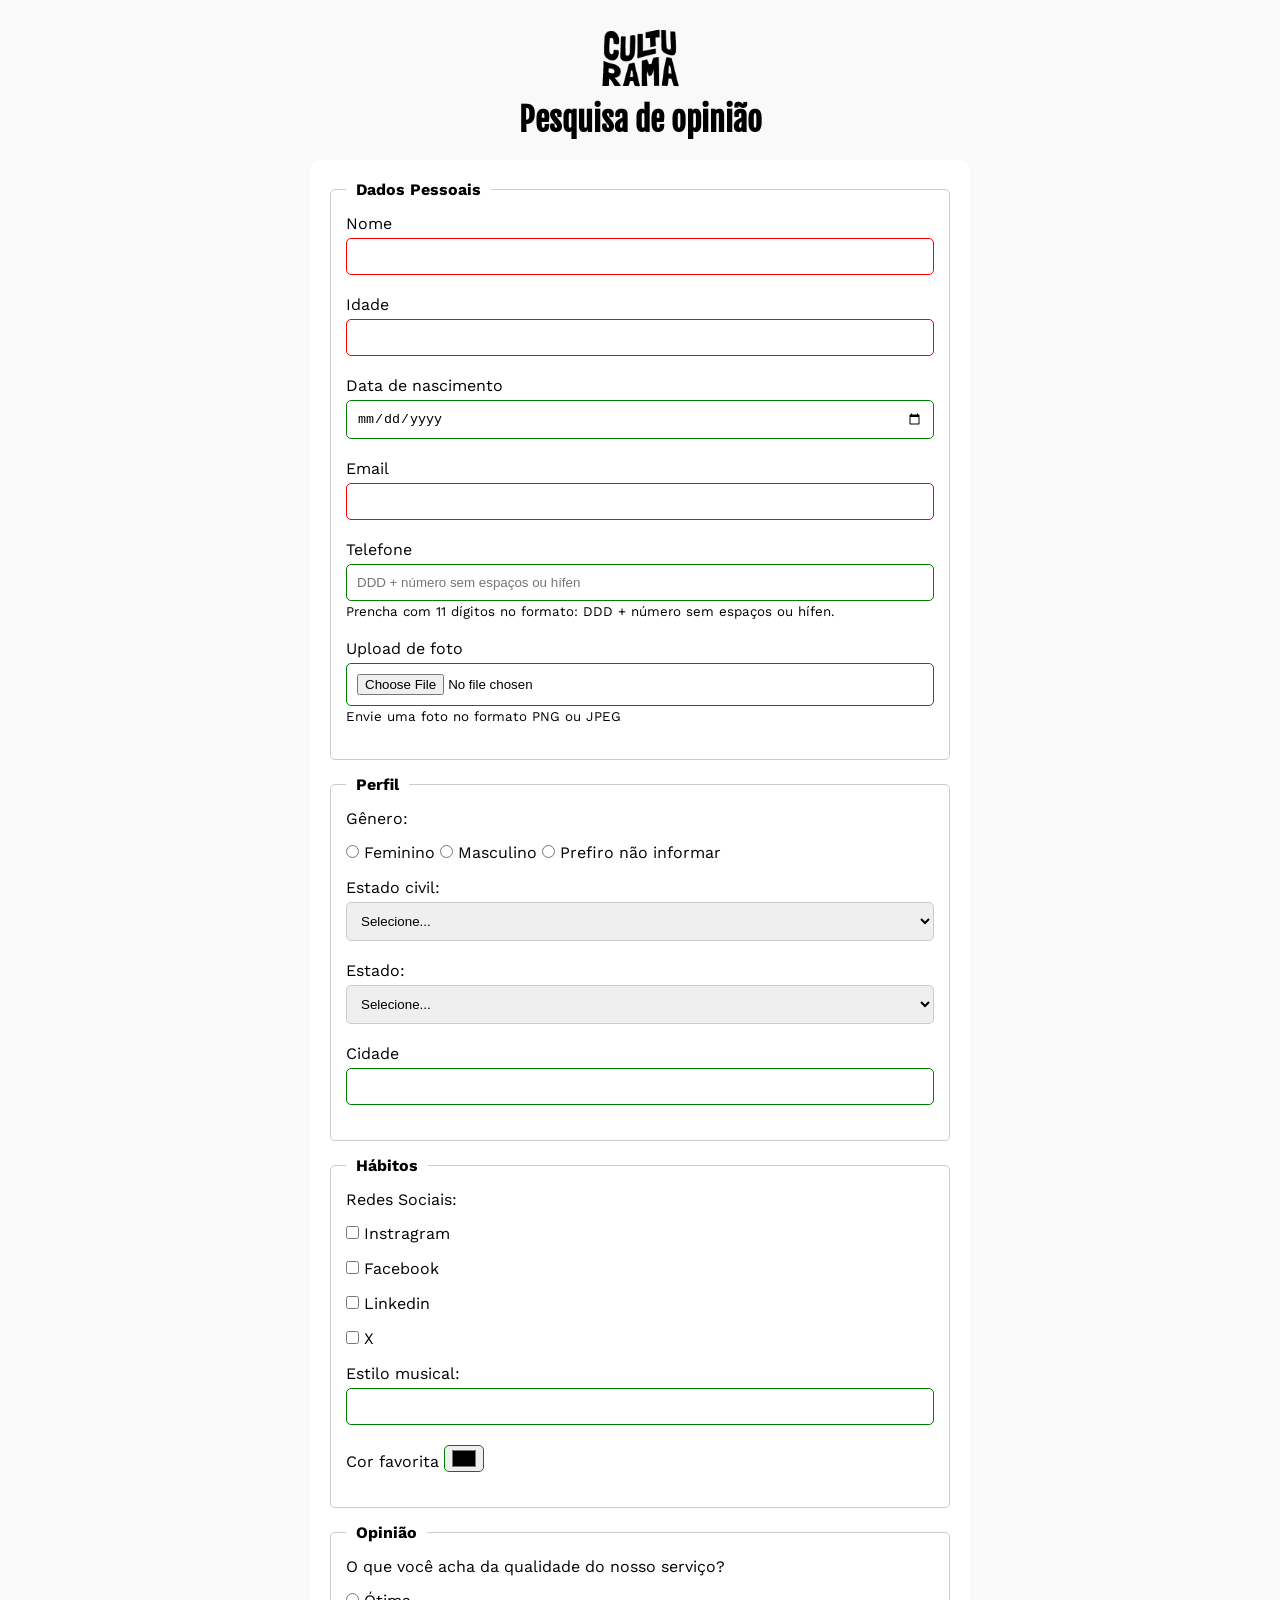
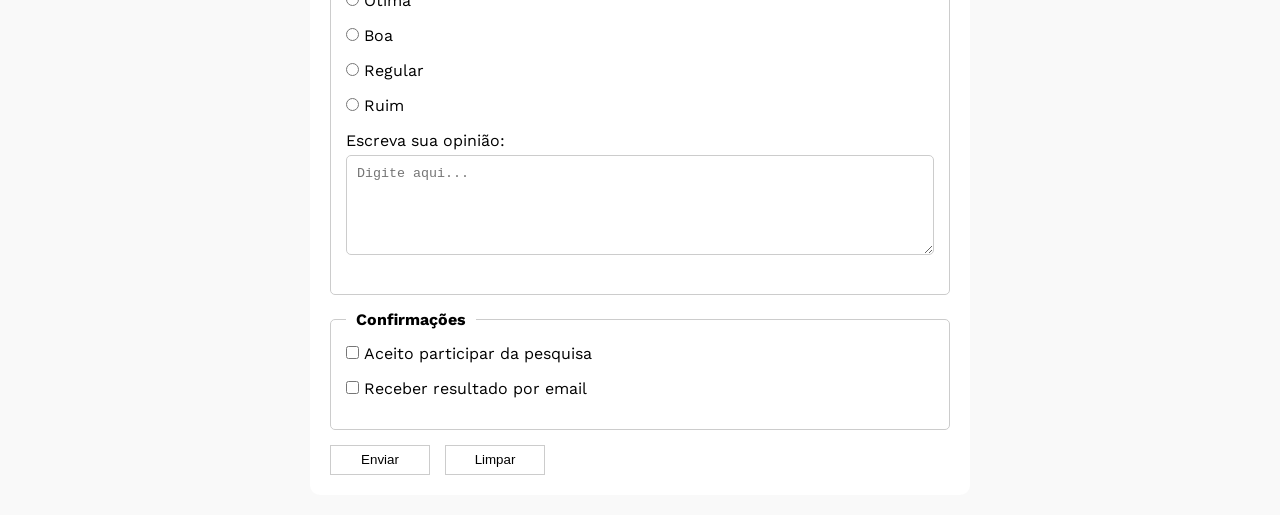
==== index.html @ 79089192 "Adiciona aria ao campo de uploado de foto" ====
<!DOCTYPE html>
<html lang="pt-BR">
<head>
    <meta charset="UTF-8">
    <meta name="viewport" content="width=device-width, initial-scale=1.0">
    <meta name="google-site-verification" content="54-Po2ep1Lbu1mtYSbjfC4UkEeluThC8_FXgffuajUg" />

    
    <link rel="icon" href="culturama-favico.png">
    <link rel="stylesheet" href="css/style.css">

    <link rel="preconnect" href="https://fonts.googleapis.com">
    <link rel="preconnect" href="https://fonts.gstatic.com" crossorigin>
    <link href="https://fonts.googleapis.com/css2?family=Fjalla+One&family=Work+Sans&display=swap" rel="stylesheet">

    <title>Pesquisa Culturama</title>
</head>
<body>
    <header>
        <img src="img/logo-culturama.png" alt="logo culturama">
        <h1>Pesquisa de opinião</h1>
    </header>
    <section>
       <form action="sucesso.html" method="get">
             <fieldset>
                <legend>Dados Pessoais</legend>
                <label for="name">Nome</label>
                <input id="name" type="text" name="userName" required>
                <br>
                <label for="age">Idade</label>
                <input id="age" type="number" name="userAge" min="12" max="100" required>
                <br>
                <label for="birthDate">Data de nascimento</label>
                <input id="birthDate" type="date" name="userBirthDate"> 
                <br>
                <label for="email">Email</label>
                <input id="email" type="email" name="userEmail" required>
                <br>
                <label for="phoneNumber">Telefone</label>
                <input id="phoneNumber" type="tel" name="userPhoneNumber" pattern="[0-9]{11}" placeholder="DDD + número sem espaços ou hífen" aria-describedby="phoneHelp">
                <small id="phoneHelp">Prencha com 11 dígitos no formato: DDD + número sem espaços ou hífen.</small>
                <br>
                <label for="image">Upload de foto</label>
                <input id="image" type="file" accept="image/*" name="userImage" aria-describedby="imageHelp">
                <small id="imageHelp">Envie uma foto no formato PNG ou JPEG</small>
                <br>
            </fieldset> 
           
            <fieldset>
                <legend>Perfil</legend>
                
                <p>Gênero:</p>
                <input id="fem" type="radio" name="userGender" value="Feminino">
                <label for="fem">Feminino</label>

                <input id="masc" type="radio" name="userGender" value="Masculino">
                <label for="masc">Masculino</label>
                                
                <input id="notInformed" type="radio" name="userGender" value="notInformed">
                <label for="notInformed">Prefiro não informar</label>
                <br>

                <label for="maritalStatus">Estado civil:</label>
                <select id="maritalStatus" name="userMaritalStatus">
                    <option value="">Selecione...</option>
                    <option value="casado">Casado</option>
                    <option value="solteiro">Solteiro</option>
                    <option value="divorciado">Divorciado</option>
                    <option value="casado">União estável</option>
                </select>

                <label for="state">Estado:</label>
                <select id="state" name="userState" required>
                    <option value="">Selecione...</option>
                    <option value="acre">Acre</option>
                    <option value="alagoas">Alagoas</option>
                    <option value="amapa">Amapá</option>
                    <option value="amazonas">Amazonas</option>
                    <option value="bahia">Bahia</option>
                    <option value="ceara">Ceará</option>
                    <option value="distritoFederal">Distrito Federal</option>
                    <option value="espiritoSanto">Espirito Santo</option>
                    <option value="goias">Goiás</option>
                    <option value="maranhao">Maranhão</option>
                    <option value="matoGrossoDoSul">Mato Grosso do Sul</option>
                    <option value="matoGrosso">Mato Grosso</option>
                    <option value="minasGerais">Minas Gerais</option>
                    <option value="para">Pará</option>
                    <option value="paraiba">Paraíba</option>
                    <option value="parana">Paraná</option>
                    <option value="pernambuco">Pernambuco</option>
                    <option value="piaui">Piauí</option>
                    <option value="rioDeJaneiro">Rio de Janeiro</option>
                    <option value="rioGrandeDoNorte">Rio Grande do Norte</option>
                    <option value="rioGrandeDoSul">Rio Grande do Sul</option>
                    <option value="rondonia">Rondônia</option>
                    <option value="roraima">Roraima</option>
                    <option value="santaCatarina">Santa Catarina</option>
                    <option value="saoPaulo">São Paulo</option>
                    <option value="sergipe">Sergipe</option>
                    <option value="tocantins">Tocantins</option>
                </select>
                <br>

                <label for="city">Cidade</label>
                <input id="city" type="text" name="userCity">
            </fieldset> 

            <fieldset>
                <legend>Hábitos</legend>
                 <p>Redes Sociais:</p>   
                <input id="instagram"  type="checkbox" name="social" value="instagram">
                <label for="instagram">Instragram</label>
                <br>
                <input id="facebook" type="checkbox" name="social" value="facebook">
                <label for="facebook">Facebook</label>
                <br>
                  <input id="linkedin" type="checkbox" name="social" value="linkedin">
                <label for="linkedin">Linkedin</label>
                <br>
                <input id="X" type="checkbox" name="social" value="X">
                <label for="X">X</label>
                <br>
                <label for="musicStyle">Estilo musical:</label> 
                <input list="styleTypes" id="musicStyle" name="userMusicStyle" type="text">
                <datalist id="styleTypes">
                   <option value="Rock">
                   <option value="Pop">
                   <option value="Samba">
                   <option value="Sertanejo">
                </datalist>
                <br>
                <label for="favoriteColor">Cor favorita</label>
                <input type="color" name="userFavoriteColor" id="favoriteColor">
            </fieldset>

            <fieldset>
                <legend>Opinião</legend>
                 <p>O que você acha da qualidade do nosso serviço?</p>
                 
                <input type="radio" id="otimo" name="userServiceOpinion" value="otima">
                <label for="otimo">Ótima</label><br>

                <input type="radio" id="boa" name="userServiceOpinion" value="boa">
                <label for="boa">Boa</label><br>

                <input type="radio" id="regular" name="userServiceOpinion" value="regular">
                <label for="regular">Regular</label><br>

                <input type="radio" id="ruim" name="userServiceOpinion" value="ruim">
                <label for="ruim">Ruim</label><br>

                <label for="comment">Escreva sua opinião:</label>
                <textarea id="comment" name="userComment" placeholder="Digite aqui..."></textarea>
            </fieldset>
            <fieldset>
                <legend>Confirmações</legend>

                <input type="checkbox" name="lgpd" id="termLgpd" value="confirmed" required>
                <label for="termLgpd">Aceito participar da pesquisa</label>
                <br>
                <input type="checkbox" name="userGetResult" id="getResult" value="confirmed">
                <label for="getResult">Receber resultado por email</label>
            </fieldset>

            <button type="submit">Enviar</button>
            <button type="reset">Limpar</button>
       </form>
    </section>    
</body>
</html>
---- css/style.css ----
/* CSS RESET */
body, img, h1, p, fieldset, legend, label, input, select, textarea, button {
    margin: 0;
    padding: 0;
    box-sizing: border-box;
}

/* ESTILO DA PAGINA */
body{
    background-color: #f9f9f9;
    padding: 20px;
    max-width: 700px;
    margin: 0 auto;
    font-family: "Work Sans", sans-serif;
}

header{
    text-align: center;
    margin-bottom: 20px;
}

img{
    width: 95px;
}

h1{
    font-family: "Fjalla One", sans-serif;
}

/* ESTILO DO FORMULARIO */
form{
    background-color: white;
    padding: 20px;
    border-radius: 10px;
}

fieldset{
    padding: 15px;
    border: 1px solid #ccc;
    border-radius: 5px;
    margin-bottom: 15px;
}
legend{
    font-weight: bold;
    padding: 0 10px;
}

p{
    margin-bottom: 15px
}

input, select, textarea{
    width: 100%;
    padding:10px;
    margin-bottom: 20px;
    border: 1px solid #ccc;
    border-radius: 5px;
}

textarea{
    min-height: 100px;
}

input[type="radio"], 
input[type="checkbox"]{
    width: auto;
}

input[type="color"]{
    width: 40px;
    padding: 0px 5px;
}

label{
    margin-bottom: 5px;
    display: inline-block
}

input[type="tel"], 
input[type="file"]{
    margin-bottom: 0;
}

small{
    margin-bottom: 20px;
    display: inline-block;
}

input:focus{
    border-color: cornflowerblue;
    outline: none;
}

input:valid{
    border-color: green;
}
input:invalid{
    border-color: red;
}

button{
    width: 100px;
    height: 30px;
    margin-right: 10px;
    background-color: #fff;
    border: 1px solid #ccc;    
    cursor: pointer;
}

button[type="submit"]:hover{
    background-color: green;
    color: #fff;
}
button[type="reset"]:hover{
    background-color: orangered;
    color: #fff;
}
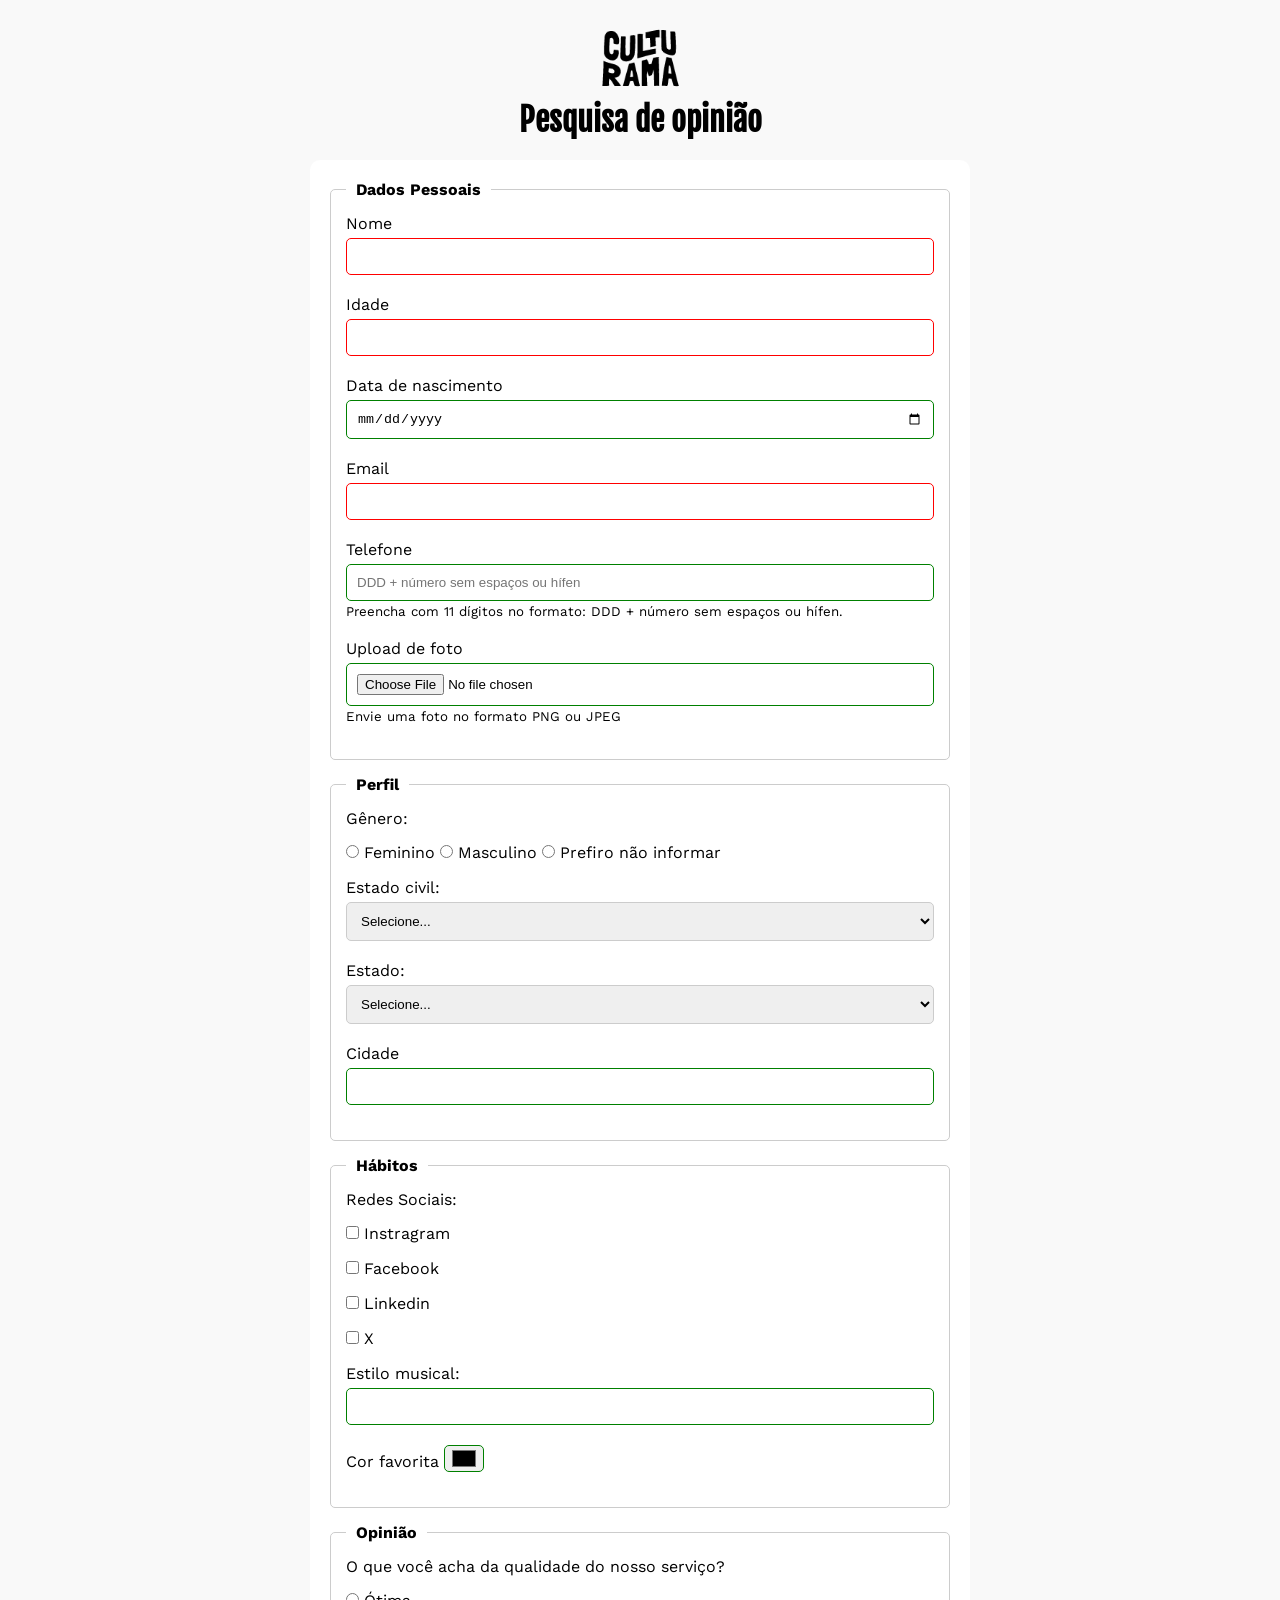
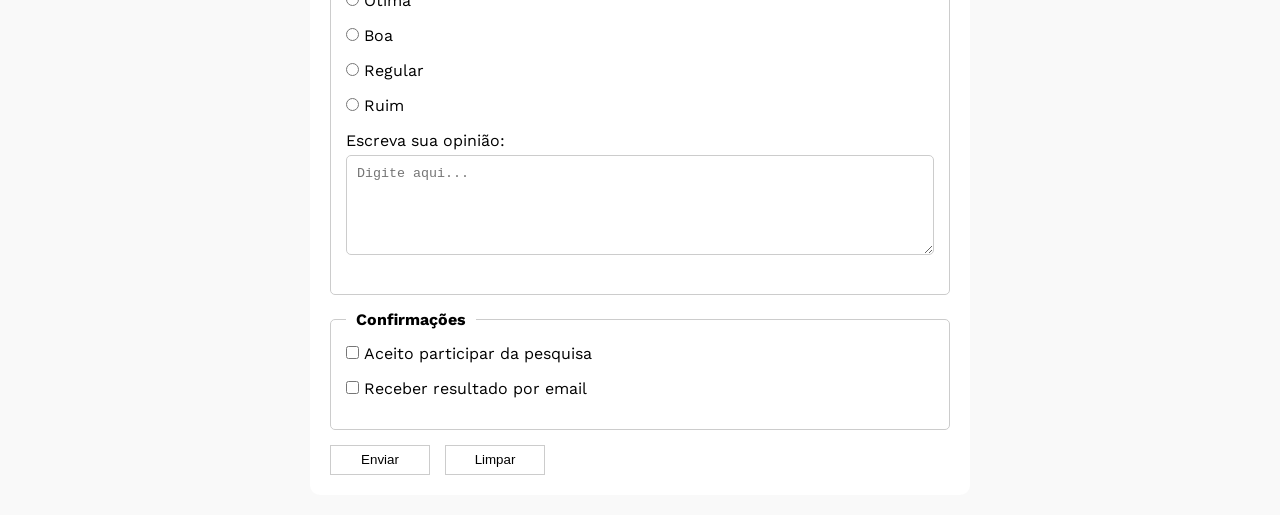
==== commit 97d3f5fc: "Corrige texto do campo de telefone" ====
--- a/index.html
+++ b/index.html
@@ -38,7 +38,7 @@
                 <br>
                 <label for="phoneNumber">Telefone</label>
                 <input id="phoneNumber" type="tel" name="userPhoneNumber" pattern="[0-9]{11}" placeholder="DDD + número sem espaços ou hífen" aria-describedby="phoneHelp">
-                <small id="phoneHelp">Prencha com 11 dígitos no formato: DDD + número sem espaços ou hífen.</small>
+                <small id="phoneHelp">Preencha com 11 dígitos no formato: DDD + número sem espaços ou hífen.</small>
                 <br>
                 <label for="image">Upload de foto</label>
                 <input id="image" type="file" accept="image/*" name="userImage" aria-describedby="imageHelp">
@@ -163,8 +163,8 @@
                 <label for="getResult">Receber resultado por email</label>
             </fieldset>
 
-            <button type="submit">Enviar</button>
-            <button type="reset">Limpar</button>
+            <button type="submit" aria-label="Enviar dados do formulário">Enviar</button>
+            <button type="reset" aria-label="Limpar dados do formulário">Limpar</button>
        </form>
     </section>    
 </body>
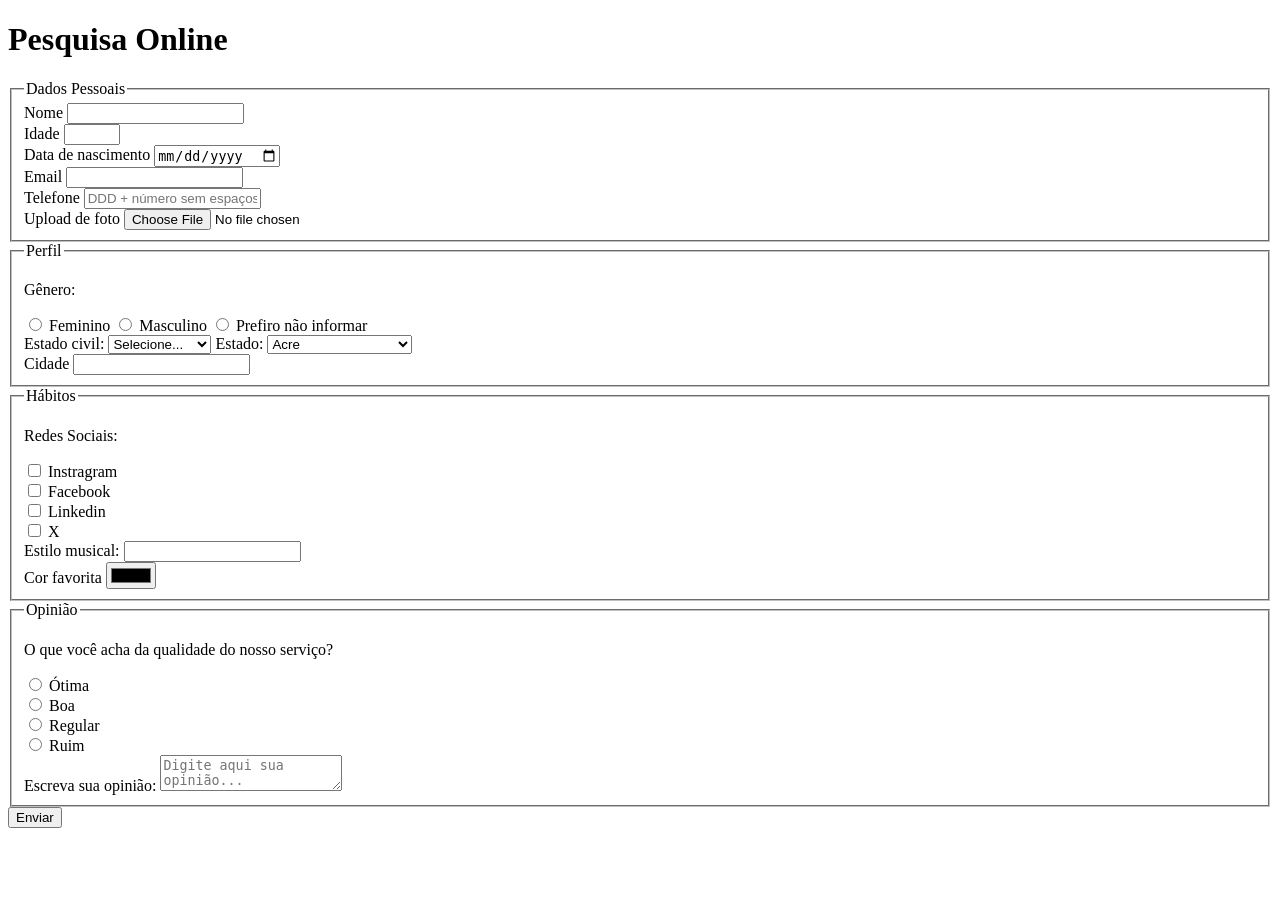
==== commit 6521b4c6: "Adiciona sessao de opiniao" ====
--- a/index.html
+++ b/index.html
@@ -3,25 +3,14 @@
 <head>
     <meta charset="UTF-8">
     <meta name="viewport" content="width=device-width, initial-scale=1.0">
-    <meta name="google-site-verification" content="54-Po2ep1Lbu1mtYSbjfC4UkEeluThC8_FXgffuajUg" />
-
-    
-    <link rel="icon" href="culturama-favico.png">
-    <link rel="stylesheet" href="css/style.css">
-
-    <link rel="preconnect" href="https://fonts.googleapis.com">
-    <link rel="preconnect" href="https://fonts.gstatic.com" crossorigin>
-    <link href="https://fonts.googleapis.com/css2?family=Fjalla+One&family=Work+Sans&display=swap" rel="stylesheet">
-
     <title>Pesquisa Culturama</title>
 </head>
 <body>
     <header>
-        <img src="img/logo-culturama.png" alt="logo culturama">
-        <h1>Pesquisa de opinião</h1>
+        <h1>Pesquisa Online</h1>
     </header>
     <section>
-       <form action="sucesso.html" method="get">
+       <form action="" method="get">
              <fieldset>
                 <legend>Dados Pessoais</legend>
                 <label for="name">Nome</label>
@@ -31,18 +20,16 @@
                 <input id="age" type="number" name="userAge" min="12" max="100" required>
                 <br>
                 <label for="birthDate">Data de nascimento</label>
-                <input id="birthDate" type="date" name="userBirthDate"> 
+                <input id="birthDate" type="date" name="userBirthDate">
                 <br>
                 <label for="email">Email</label>
                 <input id="email" type="email" name="userEmail" required>
                 <br>
                 <label for="phoneNumber">Telefone</label>
-                <input id="phoneNumber" type="tel" name="userPhoneNumber" pattern="[0-9]{11}" placeholder="DDD + número sem espaços ou hífen" aria-describedby="phoneHelp">
-                <small id="phoneHelp">Preencha com 11 dígitos no formato: DDD + número sem espaços ou hífen.</small>
+                <input id="phoneNumber" type="tel" name="userPhoneNumber" pattern="[0-9]{11}" placeholder="DDD + número sem espaços ou hífen">
                 <br>
                 <label for="image">Upload de foto</label>
-                <input id="image" type="file" accept="image/*" name="userImage" aria-describedby="imageHelp">
-                <small id="imageHelp">Envie uma foto no formato PNG ou JPEG</small>
+                <input id="image" type="file" accept="image/*" name="userImage">
                 <br>
             </fieldset> 
            
@@ -62,7 +49,7 @@
 
                 <label for="maritalStatus">Estado civil:</label>
                 <select id="maritalStatus" name="userMaritalStatus">
-                    <option value="">Selecione...</option>
+                    <option value="notInformed">Selecione...</option>
                     <option value="casado">Casado</option>
                     <option value="solteiro">Solteiro</option>
                     <option value="divorciado">Divorciado</option>
@@ -71,7 +58,6 @@
 
                 <label for="state">Estado:</label>
                 <select id="state" name="userState" required>
-                    <option value="">Selecione...</option>
                     <option value="acre">Acre</option>
                     <option value="alagoas">Alagoas</option>
                     <option value="amapa">Amapá</option>
@@ -136,7 +122,7 @@
 
             <fieldset>
                 <legend>Opinião</legend>
-                 <p>O que você acha da qualidade do nosso serviço?</p>
+                <p>O que você acha da qualidade do nosso serviço?</p>
                  
                 <input type="radio" id="otimo" name="userServiceOpinion" value="otima">
                 <label for="otimo">Ótima</label><br>
@@ -151,21 +137,11 @@
                 <label for="ruim">Ruim</label><br>
 
                 <label for="comment">Escreva sua opinião:</label>
-                <textarea id="comment" name="userComment" placeholder="Digite aqui..."></textarea>
+                <textarea id="comment" name="userComment" placeholder="Digite aqui sua opinião..."></textarea>
             </fieldset>
-            <fieldset>
-                <legend>Confirmações</legend>
-
-                <input type="checkbox" name="lgpd" id="termLgpd" value="confirmed" required>
-                <label for="termLgpd">Aceito participar da pesquisa</label>
-                <br>
-                <input type="checkbox" name="userGetResult" id="getResult" value="confirmed">
-                <label for="getResult">Receber resultado por email</label>
-            </fieldset>
-
-            <button type="submit" aria-label="Enviar dados do formulário">Enviar</button>
-            <button type="reset" aria-label="Limpar dados do formulário">Limpar</button>
+            
+            <button type="submit">Enviar</button>
        </form>
     </section>    
 </body>
-</html>
+</html>
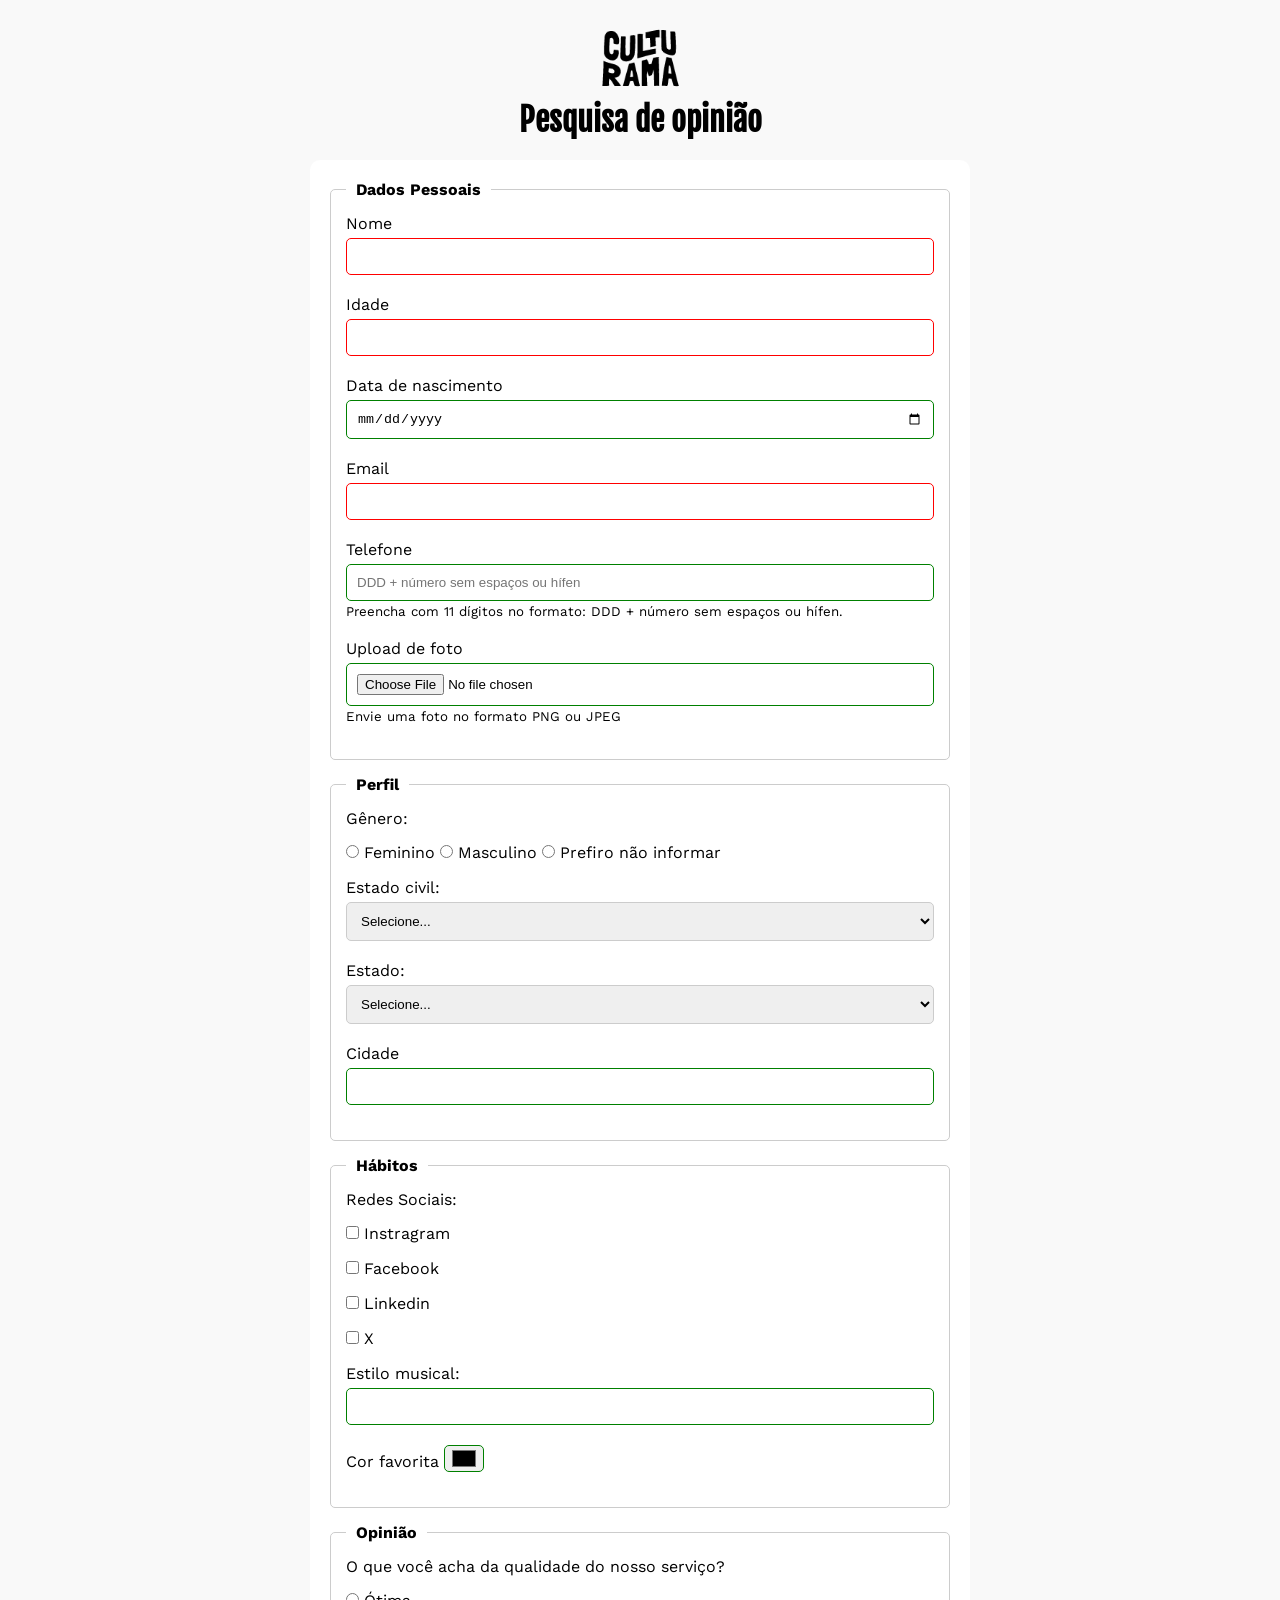
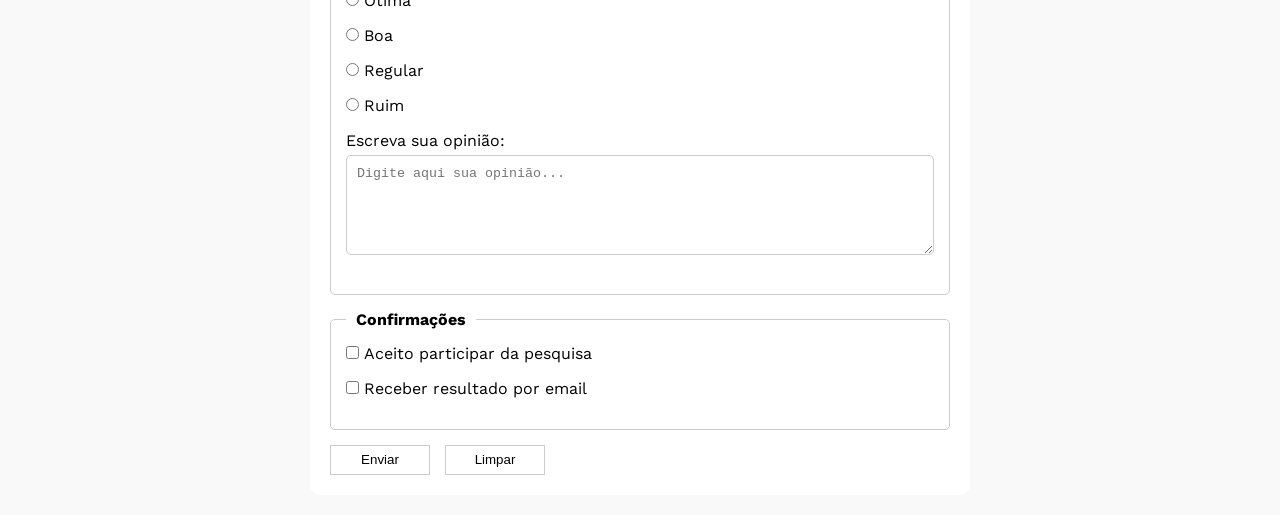
==== commit 4b48f9a3: "Merge pull request #13 from DaniCastilho/feat/opinioes Adiciona sessao de opiniao" ====
--- a/index.html
+++ b/index.html
@@ -3,14 +3,25 @@
 <head>
     <meta charset="UTF-8">
     <meta name="viewport" content="width=device-width, initial-scale=1.0">
+    <meta name="google-site-verification" content="54-Po2ep1Lbu1mtYSbjfC4UkEeluThC8_FXgffuajUg" />
+
+    
+    <link rel="icon" href="culturama-favico.png">
+    <link rel="stylesheet" href="css/style.css">
+
+    <link rel="preconnect" href="https://fonts.googleapis.com">
+    <link rel="preconnect" href="https://fonts.gstatic.com" crossorigin>
+    <link href="https://fonts.googleapis.com/css2?family=Fjalla+One&family=Work+Sans&display=swap" rel="stylesheet">
+
     <title>Pesquisa Culturama</title>
 </head>
 <body>
     <header>
-        <h1>Pesquisa Online</h1>
+        <img src="img/logo-culturama.png" alt="logo culturama">
+        <h1>Pesquisa de opinião</h1>
     </header>
     <section>
-       <form action="" method="get">
+       <form action="sucesso.html" method="get">
              <fieldset>
                 <legend>Dados Pessoais</legend>
                 <label for="name">Nome</label>
@@ -20,16 +31,18 @@
                 <input id="age" type="number" name="userAge" min="12" max="100" required>
                 <br>
                 <label for="birthDate">Data de nascimento</label>
-                <input id="birthDate" type="date" name="userBirthDate">
+                <input id="birthDate" type="date" name="userBirthDate"> 
                 <br>
                 <label for="email">Email</label>
                 <input id="email" type="email" name="userEmail" required>
                 <br>
                 <label for="phoneNumber">Telefone</label>
-                <input id="phoneNumber" type="tel" name="userPhoneNumber" pattern="[0-9]{11}" placeholder="DDD + número sem espaços ou hífen">
+                <input id="phoneNumber" type="tel" name="userPhoneNumber" pattern="[0-9]{11}" placeholder="DDD + número sem espaços ou hífen" aria-describedby="phoneHelp">
+                <small id="phoneHelp">Preencha com 11 dígitos no formato: DDD + número sem espaços ou hífen.</small>
                 <br>
                 <label for="image">Upload de foto</label>
-                <input id="image" type="file" accept="image/*" name="userImage">
+                <input id="image" type="file" accept="image/*" name="userImage" aria-describedby="imageHelp">
+                <small id="imageHelp">Envie uma foto no formato PNG ou JPEG</small>
                 <br>
             </fieldset> 
            
@@ -49,7 +62,7 @@
 
                 <label for="maritalStatus">Estado civil:</label>
                 <select id="maritalStatus" name="userMaritalStatus">
-                    <option value="notInformed">Selecione...</option>
+                    <option value="">Selecione...</option>
                     <option value="casado">Casado</option>
                     <option value="solteiro">Solteiro</option>
                     <option value="divorciado">Divorciado</option>
@@ -58,6 +71,7 @@
 
                 <label for="state">Estado:</label>
                 <select id="state" name="userState" required>
+                    <option value="">Selecione...</option>
                     <option value="acre">Acre</option>
                     <option value="alagoas">Alagoas</option>
                     <option value="amapa">Amapá</option>
@@ -139,9 +153,19 @@
                 <label for="comment">Escreva sua opinião:</label>
                 <textarea id="comment" name="userComment" placeholder="Digite aqui sua opinião..."></textarea>
             </fieldset>
-            
-            <button type="submit">Enviar</button>
+            <fieldset>
+                <legend>Confirmações</legend>
+
+                <input type="checkbox" name="lgpd" id="termLgpd" value="confirmed" required>
+                <label for="termLgpd">Aceito participar da pesquisa</label>
+                <br>
+                <input type="checkbox" name="userGetResult" id="getResult" value="confirmed">
+                <label for="getResult">Receber resultado por email</label>
+            </fieldset>
+
+            <button type="submit" aria-label="Enviar dados do formulário">Enviar</button>
+            <button type="reset" aria-label="Limpar dados do formulário">Limpar</button>
        </form>
     </section>    
 </body>
-</html>+</html>
--- a/css/style.css
+++ b/css/style.css
@@ -0,0 +1,117 @@
+/* CSS RESET */
+body, img, h1, p, fieldset, legend, label, input, select, textarea, button {
+    margin: 0;
+    padding: 0;
+    box-sizing: border-box;
+}
+
+/* ESTILO DA PAGINA */
+body{
+    background-color: #f9f9f9;
+    padding: 20px;
+    max-width: 700px;
+    margin: 0 auto;
+    font-family: "Work Sans", sans-serif;
+}
+
+header{
+    text-align: center;
+    margin-bottom: 20px;
+}
+
+img{
+    width: 95px;
+}
+
+h1{
+    font-family: "Fjalla One", sans-serif;
+}
+
+/* ESTILO DO FORMULARIO */
+form{
+    background-color: white;
+    padding: 20px;
+    border-radius: 10px;
+}
+
+fieldset{
+    padding: 15px;
+    border: 1px solid #ccc;
+    border-radius: 5px;
+    margin-bottom: 15px;
+}
+legend{
+    font-weight: bold;
+    padding: 0 10px;
+}
+
+p{
+    margin-bottom: 15px
+}
+
+input, select, textarea{
+    width: 100%;
+    padding:10px;
+    margin-bottom: 20px;
+    border: 1px solid #ccc;
+    border-radius: 5px;
+}
+
+textarea{
+    min-height: 100px;
+}
+
+input[type="radio"], 
+input[type="checkbox"]{
+    width: auto;
+}
+
+input[type="color"]{
+    width: 40px;
+    padding: 0px 5px;
+}
+
+label{
+    margin-bottom: 5px;
+    display: inline-block
+}
+
+input[type="tel"], 
+input[type="file"]{
+    margin-bottom: 0;
+}
+
+small{
+    margin-bottom: 20px;
+    display: inline-block;
+}
+
+input:focus{
+    border-color: cornflowerblue;
+    outline: none;
+}
+
+input:valid{
+    border-color: green;
+}
+input:invalid{
+    border-color: red;
+}
+
+button{
+    width: 100px;
+    height: 30px;
+    margin-right: 10px;
+    background-color: #fff;
+    border: 1px solid #ccc;    
+    cursor: pointer;
+}
+
+button[type="submit"]:hover{
+    background-color: green;
+    color: #fff;
+}
+button[type="reset"]:hover{
+    background-color: orangered;
+    color: #fff;
+}
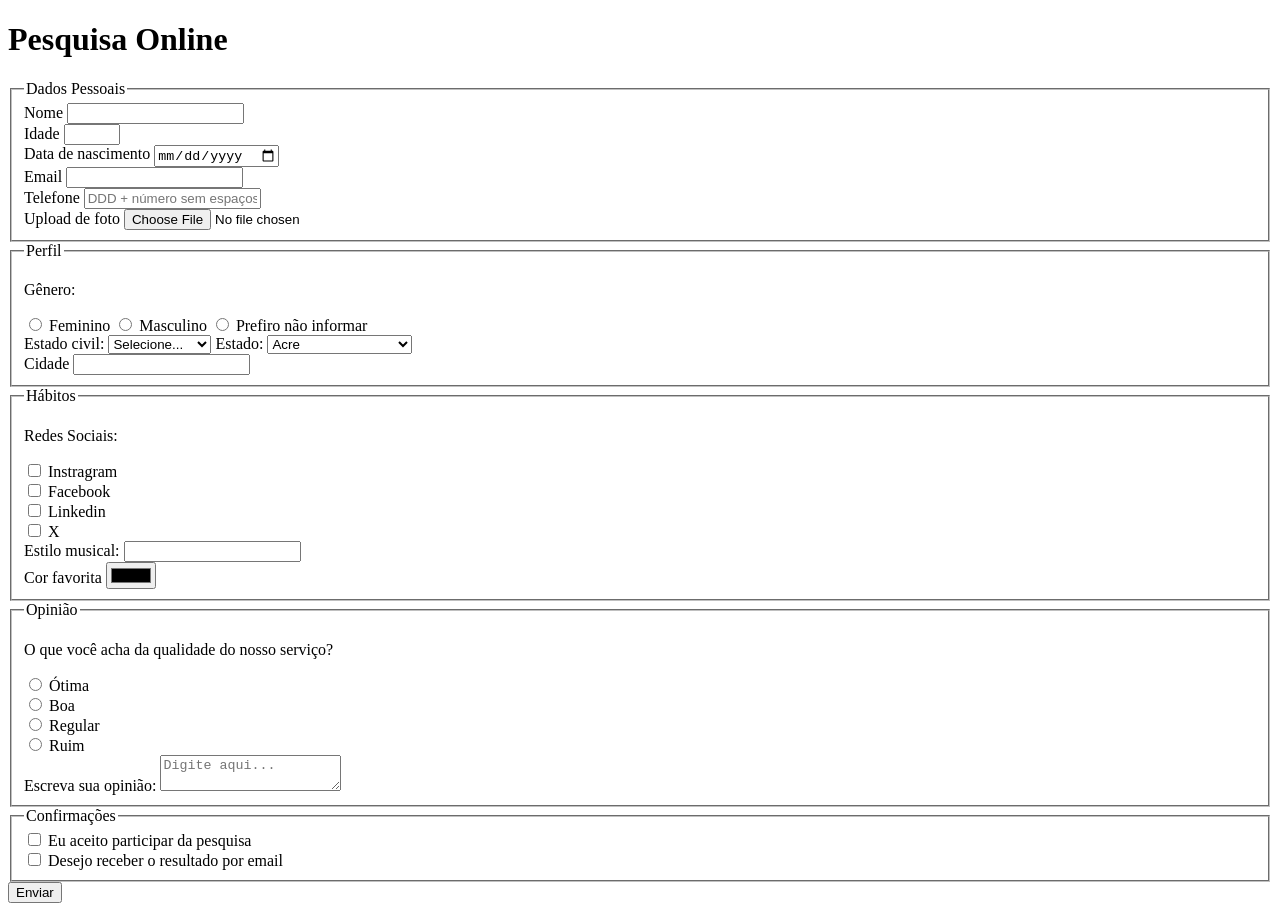
==== commit d4c6bc82: "Adiciona sessao de confirmacoes" ====
--- a/index.html
+++ b/index.html
@@ -3,25 +3,14 @@
 <head>
     <meta charset="UTF-8">
     <meta name="viewport" content="width=device-width, initial-scale=1.0">
-    <meta name="google-site-verification" content="54-Po2ep1Lbu1mtYSbjfC4UkEeluThC8_FXgffuajUg" />
-
-    
-    <link rel="icon" href="culturama-favico.png">
-    <link rel="stylesheet" href="css/style.css">
-
-    <link rel="preconnect" href="https://fonts.googleapis.com">
-    <link rel="preconnect" href="https://fonts.gstatic.com" crossorigin>
-    <link href="https://fonts.googleapis.com/css2?family=Fjalla+One&family=Work+Sans&display=swap" rel="stylesheet">
-
     <title>Pesquisa Culturama</title>
 </head>
 <body>
     <header>
-        <img src="img/logo-culturama.png" alt="logo culturama">
-        <h1>Pesquisa de opinião</h1>
+        <h1>Pesquisa Online</h1>
     </header>
     <section>
-       <form action="sucesso.html" method="get">
+       <form action="" method="get">
              <fieldset>
                 <legend>Dados Pessoais</legend>
                 <label for="name">Nome</label>
@@ -31,18 +20,16 @@
                 <input id="age" type="number" name="userAge" min="12" max="100" required>
                 <br>
                 <label for="birthDate">Data de nascimento</label>
-                <input id="birthDate" type="date" name="userBirthDate"> 
+                <input id="birthDate" type="date" name="userBirthDate">
                 <br>
                 <label for="email">Email</label>
                 <input id="email" type="email" name="userEmail" required>
                 <br>
                 <label for="phoneNumber">Telefone</label>
-                <input id="phoneNumber" type="tel" name="userPhoneNumber" pattern="[0-9]{11}" placeholder="DDD + número sem espaços ou hífen" aria-describedby="phoneHelp">
-                <small id="phoneHelp">Preencha com 11 dígitos no formato: DDD + número sem espaços ou hífen.</small>
+                <input id="phoneNumber" type="tel" name="userPhoneNumber" pattern="[0-9]{11}" placeholder="DDD + número sem espaços ou hífen">
                 <br>
                 <label for="image">Upload de foto</label>
-                <input id="image" type="file" accept="image/*" name="userImage" aria-describedby="imageHelp">
-                <small id="imageHelp">Envie uma foto no formato PNG ou JPEG</small>
+                <input id="image" type="file" accept="image/*" name="userImage">
                 <br>
             </fieldset> 
            
@@ -62,7 +49,7 @@
 
                 <label for="maritalStatus">Estado civil:</label>
                 <select id="maritalStatus" name="userMaritalStatus">
-                    <option value="">Selecione...</option>
+                    <option value="notInformed">Selecione...</option>
                     <option value="casado">Casado</option>
                     <option value="solteiro">Solteiro</option>
                     <option value="divorciado">Divorciado</option>
@@ -71,7 +58,6 @@
 
                 <label for="state">Estado:</label>
                 <select id="state" name="userState" required>
-                    <option value="">Selecione...</option>
                     <option value="acre">Acre</option>
                     <option value="alagoas">Alagoas</option>
                     <option value="amapa">Amapá</option>
@@ -136,7 +122,7 @@
 
             <fieldset>
                 <legend>Opinião</legend>
-                <p>O que você acha da qualidade do nosso serviço?</p>
+                 <p>O que você acha da qualidade do nosso serviço?</p>
                  
                 <input type="radio" id="otimo" name="userServiceOpinion" value="otima">
                 <label for="otimo">Ótima</label><br>
@@ -151,21 +137,22 @@
                 <label for="ruim">Ruim</label><br>
 
                 <label for="comment">Escreva sua opinião:</label>
-                <textarea id="comment" name="userComment" placeholder="Digite aqui sua opinião..."></textarea>
+                <textarea id="comment" name="userComment" placeholder="Digite aqui..."></textarea>
             </fieldset>
+
             <fieldset>
                 <legend>Confirmações</legend>
 
-                <input type="checkbox" name="lgpd" id="termLgpd" value="confirmed" required>
-                <label for="termLgpd">Aceito participar da pesquisa</label>
-                <br>
-                <input type="checkbox" name="userGetResult" id="getResult" value="confirmed">
-                <label for="getResult">Receber resultado por email</label>
+                <input type="checkbox" name="userLgpd" id="userLgpdTerm" value="accepted" required>
+                <label for="userLgpdTerm">Eu aceito participar da pesquisa</label><br>
+
+                <input type="checkbox" name="userGetResult" id="getResult" value="accepted">
+                <label for="userLgpdTerm">Desejo receber o resultado por email</label><br>
+
             </fieldset>
-
-            <button type="submit" aria-label="Enviar dados do formulário">Enviar</button>
-            <button type="reset" aria-label="Limpar dados do formulário">Limpar</button>
+            
+            <button type="submit">Enviar</button>
        </form>
     </section>    
 </body>
-</html>
+</html>
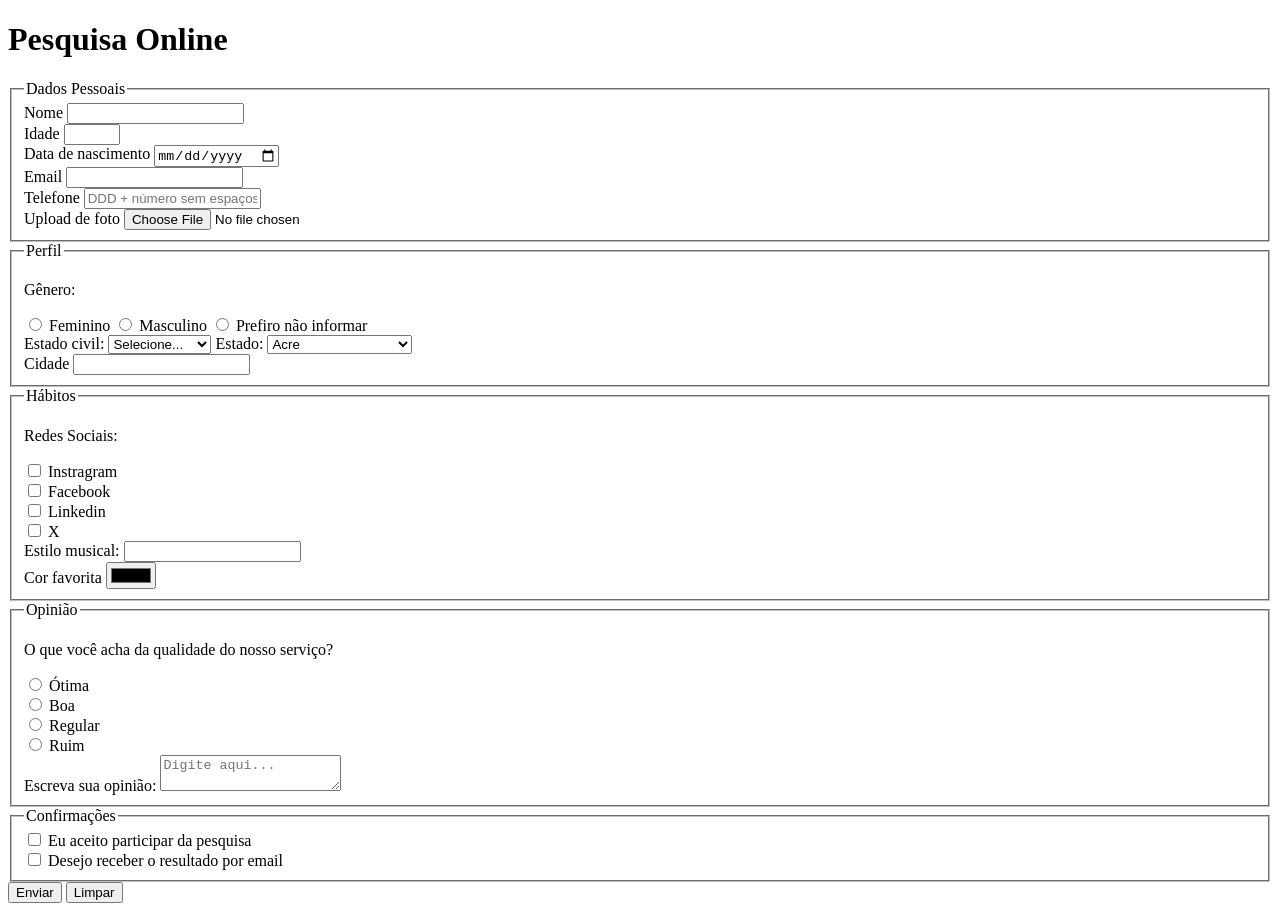
==== commit 2df82e96: "Adiciona botao limpar" ====
--- a/index.html
+++ b/index.html
@@ -152,6 +152,8 @@
             </fieldset>
             
             <button type="submit">Enviar</button>
+            <button type="reset">Limpar</button>
+            
        </form>
     </section>    
 </body>
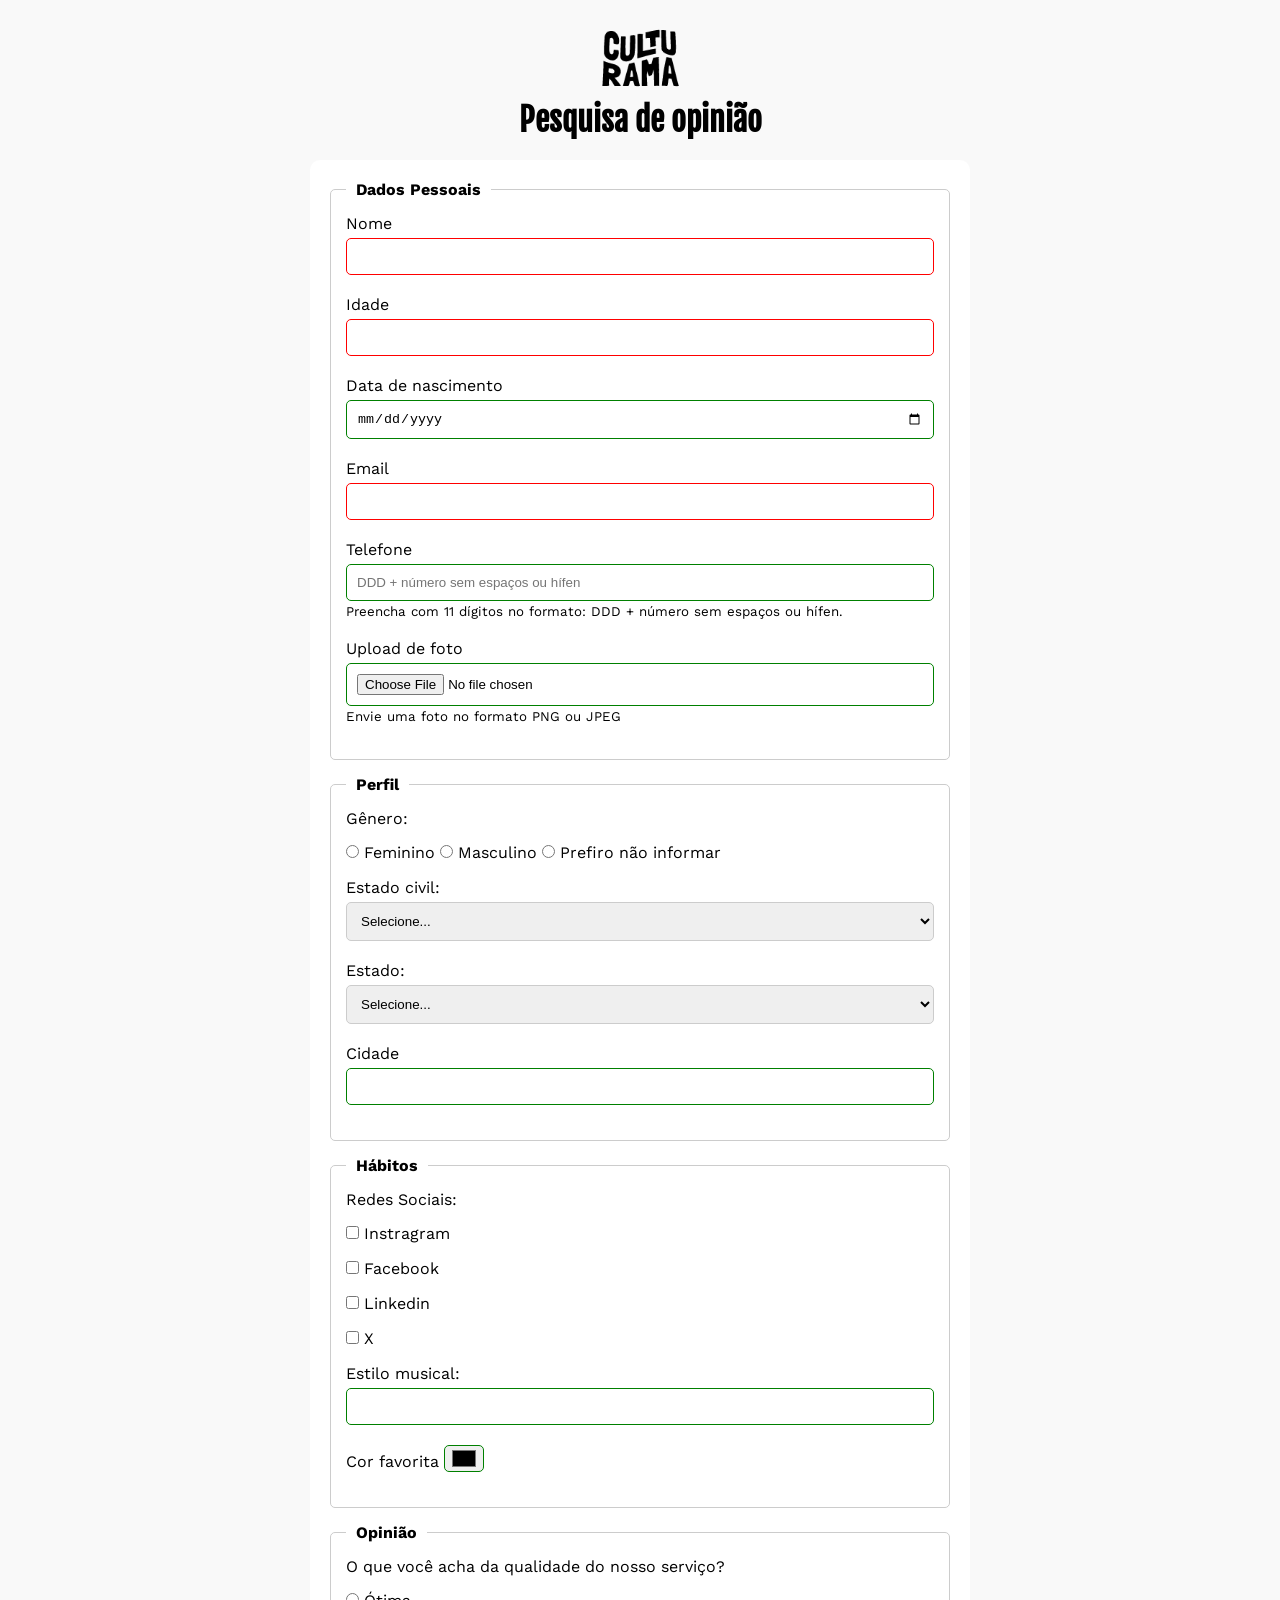
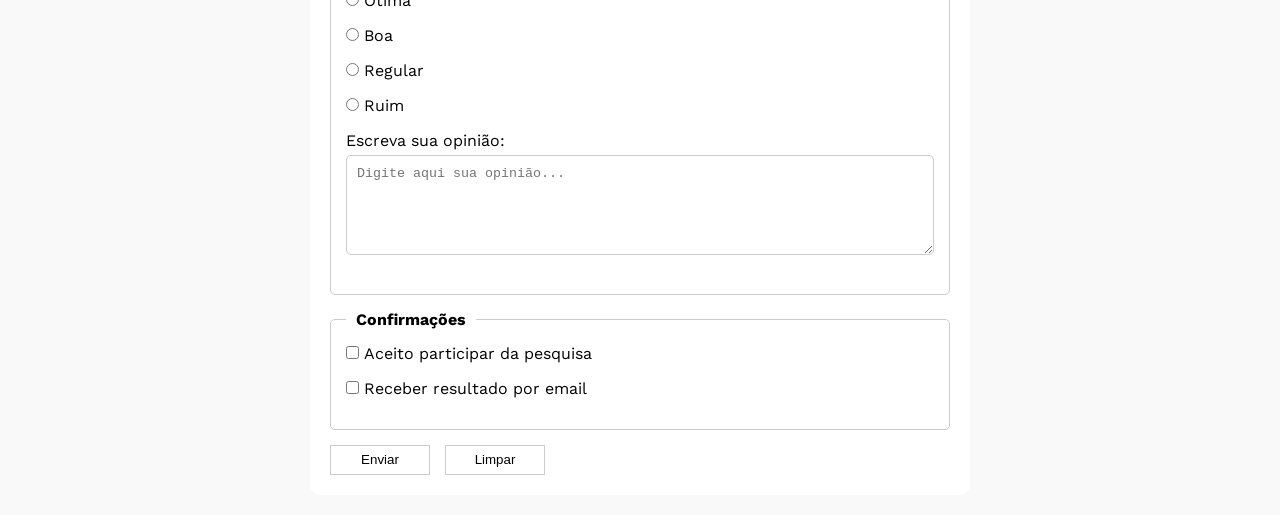
==== commit c0187911: "Adiciona main" ====
--- a/index.html
+++ b/index.html
@@ -1,160 +1,266 @@
 <!DOCTYPE html>
 <html lang="pt-BR">
-<head>
-    <meta charset="UTF-8">
-    <meta name="viewport" content="width=device-width, initial-scale=1.0">
+  <head>
+    <meta charset="UTF-8" />
+    <meta name="viewport" content="width=device-width, initial-scale=1.0" />
+    <meta
+      name="google-site-verification"
+      content="54-Po2ep1Lbu1mtYSbjfC4UkEeluThC8_FXgffuajUg"
+    />
+
+    <link rel="icon" href="culturama-favico.png" />
+    <link rel="stylesheet" href="css/style.css" />
+
+    <link rel="preconnect" href="https://fonts.googleapis.com" />
+    <link rel="preconnect" href="https://fonts.gstatic.com" crossorigin />
+    <link
+      href="https://fonts.googleapis.com/css2?family=Fjalla+One&family=Work+Sans&display=swap"
+      rel="stylesheet"
+    />
+
     <title>Pesquisa Culturama</title>
-</head>
-<body>
-    <header>
-        <h1>Pesquisa Online</h1>
-    </header>
-    <section>
-       <form action="" method="get">
-             <fieldset>
-                <legend>Dados Pessoais</legend>
-                <label for="name">Nome</label>
-                <input id="name" type="text" name="userName" required>
-                <br>
-                <label for="age">Idade</label>
-                <input id="age" type="number" name="userAge" min="12" max="100" required>
-                <br>
-                <label for="birthDate">Data de nascimento</label>
-                <input id="birthDate" type="date" name="userBirthDate">
-                <br>
-                <label for="email">Email</label>
-                <input id="email" type="email" name="userEmail" required>
-                <br>
-                <label for="phoneNumber">Telefone</label>
-                <input id="phoneNumber" type="tel" name="userPhoneNumber" pattern="[0-9]{11}" placeholder="DDD + número sem espaços ou hífen">
-                <br>
-                <label for="image">Upload de foto</label>
-                <input id="image" type="file" accept="image/*" name="userImage">
-                <br>
-            </fieldset> 
-           
-            <fieldset>
-                <legend>Perfil</legend>
-                
-                <p>Gênero:</p>
-                <input id="fem" type="radio" name="userGender" value="Feminino">
-                <label for="fem">Feminino</label>
-
-                <input id="masc" type="radio" name="userGender" value="Masculino">
-                <label for="masc">Masculino</label>
-                                
-                <input id="notInformed" type="radio" name="userGender" value="notInformed">
-                <label for="notInformed">Prefiro não informar</label>
-                <br>
-
-                <label for="maritalStatus">Estado civil:</label>
-                <select id="maritalStatus" name="userMaritalStatus">
-                    <option value="notInformed">Selecione...</option>
-                    <option value="casado">Casado</option>
-                    <option value="solteiro">Solteiro</option>
-                    <option value="divorciado">Divorciado</option>
-                    <option value="casado">União estável</option>
-                </select>
-
-                <label for="state">Estado:</label>
-                <select id="state" name="userState" required>
-                    <option value="acre">Acre</option>
-                    <option value="alagoas">Alagoas</option>
-                    <option value="amapa">Amapá</option>
-                    <option value="amazonas">Amazonas</option>
-                    <option value="bahia">Bahia</option>
-                    <option value="ceara">Ceará</option>
-                    <option value="distritoFederal">Distrito Federal</option>
-                    <option value="espiritoSanto">Espirito Santo</option>
-                    <option value="goias">Goiás</option>
-                    <option value="maranhao">Maranhão</option>
-                    <option value="matoGrossoDoSul">Mato Grosso do Sul</option>
-                    <option value="matoGrosso">Mato Grosso</option>
-                    <option value="minasGerais">Minas Gerais</option>
-                    <option value="para">Pará</option>
-                    <option value="paraiba">Paraíba</option>
-                    <option value="parana">Paraná</option>
-                    <option value="pernambuco">Pernambuco</option>
-                    <option value="piaui">Piauí</option>
-                    <option value="rioDeJaneiro">Rio de Janeiro</option>
-                    <option value="rioGrandeDoNorte">Rio Grande do Norte</option>
-                    <option value="rioGrandeDoSul">Rio Grande do Sul</option>
-                    <option value="rondonia">Rondônia</option>
-                    <option value="roraima">Roraima</option>
-                    <option value="santaCatarina">Santa Catarina</option>
-                    <option value="saoPaulo">São Paulo</option>
-                    <option value="sergipe">Sergipe</option>
-                    <option value="tocantins">Tocantins</option>
-                </select>
-                <br>
-
-                <label for="city">Cidade</label>
-                <input id="city" type="text" name="userCity">
-            </fieldset> 
-
-            <fieldset>
-                <legend>Hábitos</legend>
-                 <p>Redes Sociais:</p>   
-                <input id="instagram"  type="checkbox" name="social" value="instagram">
-                <label for="instagram">Instragram</label>
-                <br>
-                <input id="facebook" type="checkbox" name="social" value="facebook">
-                <label for="facebook">Facebook</label>
-                <br>
-                  <input id="linkedin" type="checkbox" name="social" value="linkedin">
-                <label for="linkedin">Linkedin</label>
-                <br>
-                <input id="X" type="checkbox" name="social" value="X">
-                <label for="X">X</label>
-                <br>
-                <label for="musicStyle">Estilo musical:</label> 
-                <input list="styleTypes" id="musicStyle" name="userMusicStyle" type="text">
-                <datalist id="styleTypes">
-                   <option value="Rock">
-                   <option value="Pop">
-                   <option value="Samba">
-                   <option value="Sertanejo">
-                </datalist>
-                <br>
-                <label for="favoriteColor">Cor favorita</label>
-                <input type="color" name="userFavoriteColor" id="favoriteColor">
-            </fieldset>
-
-            <fieldset>
-                <legend>Opinião</legend>
-                 <p>O que você acha da qualidade do nosso serviço?</p>
-                 
-                <input type="radio" id="otimo" name="userServiceOpinion" value="otima">
-                <label for="otimo">Ótima</label><br>
-
-                <input type="radio" id="boa" name="userServiceOpinion" value="boa">
-                <label for="boa">Boa</label><br>
-
-                <input type="radio" id="regular" name="userServiceOpinion" value="regular">
-                <label for="regular">Regular</label><br>
-
-                <input type="radio" id="ruim" name="userServiceOpinion" value="ruim">
-                <label for="ruim">Ruim</label><br>
-
-                <label for="comment">Escreva sua opinião:</label>
-                <textarea id="comment" name="userComment" placeholder="Digite aqui..."></textarea>
-            </fieldset>
-
-            <fieldset>
-                <legend>Confirmações</legend>
-
-                <input type="checkbox" name="userLgpd" id="userLgpdTerm" value="accepted" required>
-                <label for="userLgpdTerm">Eu aceito participar da pesquisa</label><br>
-
-                <input type="checkbox" name="userGetResult" id="getResult" value="accepted">
-                <label for="userLgpdTerm">Desejo receber o resultado por email</label><br>
-
-            </fieldset>
-            
-            <button type="submit">Enviar</button>
-            <button type="reset">Limpar</button>
-            
-       </form>
-    </section>    
-</body>
-</html>+  </head>
+  <body>
+    <main>
+      <header>
+        <img src="img/logo-culturama.png" alt="logo culturama" />
+        <h1>Pesquisa de opinião</h1>
+      </header>
+      <section>
+        <form action="sucesso.html" method="get">
+          <fieldset>
+            <legend>Dados Pessoais</legend>
+            <label for="name">Nome</label>
+            <input id="name" type="text" name="userName" required />
+            <br />
+            <label for="age">Idade</label>
+            <input
+              id="age"
+              type="number"
+              name="userAge"
+              min="12"
+              max="100"
+              required
+            />
+            <br />
+            <label for="birthDate">Data de nascimento</label>
+            <input id="birthDate" type="date" name="userBirthDate" />
+            <br />
+            <label for="email">Email</label>
+            <input id="email" type="email" name="userEmail" required />
+            <br />
+            <label for="phoneNumber">Telefone</label>
+            <input
+              id="phoneNumber"
+              type="tel"
+              name="userPhoneNumber"
+              pattern="[0-9]{11}"
+              placeholder="DDD + número sem espaços ou hífen"
+              aria-describedby="phoneHelp"
+            />
+            <small id="phoneHelp"
+              >Preencha com 11 dígitos no formato: DDD + número sem espaços ou
+              hífen.</small
+            >
+            <br />
+            <label for="image">Upload de foto</label>
+            <input
+              id="image"
+              type="file"
+              accept="image/*"
+              name="userImage"
+              aria-describedby="imageHelp"
+            />
+            <small id="imageHelp">Envie uma foto no formato PNG ou JPEG</small>
+            <br />
+          </fieldset>
+
+          <fieldset>
+            <legend>Perfil</legend>
+
+            <p>Gênero:</p>
+            <input id="fem" type="radio" name="userGender" value="Feminino" />
+            <label for="fem">Feminino</label>
+
+            <input id="masc" type="radio" name="userGender" value="Masculino" />
+            <label for="masc">Masculino</label>
+
+            <input
+              id="notInformed"
+              type="radio"
+              name="userGender"
+              value="notInformed"
+            />
+            <label for="notInformed">Prefiro não informar</label>
+            <br />
+
+            <label for="maritalStatus">Estado civil:</label>
+            <select id="maritalStatus" name="userMaritalStatus">
+              <option value="">Selecione...</option>
+              <option value="casado">Casado</option>
+              <option value="solteiro">Solteiro</option>
+              <option value="divorciado">Divorciado</option>
+              <option value="casado">União estável</option>
+            </select>
+
+            <label for="state">Estado:</label>
+            <select id="state" name="userState" required>
+              <option value="">Selecione...</option>
+              <option value="acre">Acre</option>
+              <option value="alagoas">Alagoas</option>
+              <option value="amapa">Amapá</option>
+              <option value="amazonas">Amazonas</option>
+              <option value="bahia">Bahia</option>
+              <option value="ceara">Ceará</option>
+              <option value="distritoFederal">Distrito Federal</option>
+              <option value="espiritoSanto">Espirito Santo</option>
+              <option value="goias">Goiás</option>
+              <option value="maranhao">Maranhão</option>
+              <option value="matoGrossoDoSul">Mato Grosso do Sul</option>
+              <option value="matoGrosso">Mato Grosso</option>
+              <option value="minasGerais">Minas Gerais</option>
+              <option value="para">Pará</option>
+              <option value="paraiba">Paraíba</option>
+              <option value="parana">Paraná</option>
+              <option value="pernambuco">Pernambuco</option>
+              <option value="piaui">Piauí</option>
+              <option value="rioDeJaneiro">Rio de Janeiro</option>
+              <option value="rioGrandeDoNorte">Rio Grande do Norte</option>
+              <option value="rioGrandeDoSul">Rio Grande do Sul</option>
+              <option value="rondonia">Rondônia</option>
+              <option value="roraima">Roraima</option>
+              <option value="santaCatarina">Santa Catarina</option>
+              <option value="saoPaulo">São Paulo</option>
+              <option value="sergipe">Sergipe</option>
+              <option value="tocantins">Tocantins</option>
+            </select>
+            <br />
+
+            <label for="city">Cidade</label>
+            <input id="city" type="text" name="userCity" />
+          </fieldset>
+
+          <fieldset>
+            <legend>Hábitos</legend>
+            <p>Redes Sociais:</p>
+            <input
+              id="instagram"
+              type="checkbox"
+              name="social"
+              value="instagram"
+            />
+            <label for="instagram">Instragram</label>
+            <br />
+            <input
+              id="facebook"
+              type="checkbox"
+              name="social"
+              value="facebook"
+            />
+            <label for="facebook">Facebook</label>
+            <br />
+            <input
+              id="linkedin"
+              type="checkbox"
+              name="social"
+              value="linkedin"
+            />
+            <label for="linkedin">Linkedin</label>
+            <br />
+            <input id="X" type="checkbox" name="social" value="X" />
+            <label for="X">X</label>
+            <br />
+            <label for="musicStyle">Estilo musical:</label>
+            <input
+              list="styleTypes"
+              id="musicStyle"
+              name="userMusicStyle"
+              type="text"
+            />
+            <datalist id="styleTypes">
+              <option value="Rock"></option>
+              <option value="Pop"></option>
+              <option value="Samba"></option>
+              <option value="Sertanejo"></option>
+            </datalist>
+
+            <br />
+            <label for="favoriteColor">Cor favorita</label>
+            <input type="color" name="userFavoriteColor" id="favoriteColor" />
+          </fieldset>
+
+          <fieldset>
+            <legend>Opinião</legend>
+            <p>O que você acha da qualidade do nosso serviço?</p>
+
+            <input
+              type="radio"
+              id="otimo"
+              name="userServiceOpinion"
+              value="otima"
+            />
+            <label for="otimo">Ótima</label><br />
+
+            <input
+              type="radio"
+              id="boa"
+              name="userServiceOpinion"
+              value="boa"
+            />
+            <label for="boa">Boa</label><br />
+
+            <input
+              type="radio"
+              id="regular"
+              name="userServiceOpinion"
+              value="regular"
+            />
+            <label for="regular">Regular</label><br />
+
+            <input
+              type="radio"
+              id="ruim"
+              name="userServiceOpinion"
+              value="ruim"
+            />
+            <label for="ruim">Ruim</label><br />
+
+            <label for="comment">Escreva sua opinião:</label>
+            <textarea
+              id="comment"
+              name="userComment"
+              placeholder="Digite aqui sua opinião..."
+            ></textarea>
+          </fieldset>
+          <fieldset>
+            <legend>Confirmações</legend>
+
+            <input
+              type="checkbox"
+              name="lgpd"
+              id="termLgpd"
+              value="confirmed"
+              required
+            />
+            <label for="termLgpd">Aceito participar da pesquisa</label>
+            <br />
+            <input
+              type="checkbox"
+              name="userGetResult"
+              id="getResult"
+              value="confirmed"
+            />
+            <label for="getResult">Receber resultado por email</label>
+          </fieldset>
+
+          <button type="submit" aria-label="Enviar dados do formulário">
+            Enviar
+          </button>
+          <button type="reset" aria-label="Limpar dados do formulário">
+            Limpar
+          </button>
+        </form>
+      </section>
+    </main>
+  </body>
+</html>
--- a/css/style.css
+++ b/css/style.css
@@ -0,0 +1,117 @@
+/* CSS RESET */
+body, img, h1, p, fieldset, legend, label, input, select, textarea, button {
+    margin: 0;
+    padding: 0;
+    box-sizing: border-box;
+}
+
+/* ESTILO DA PAGINA */
+body{
+    background-color: #f9f9f9;
+    padding: 20px;
+    max-width: 700px;
+    margin: 0 auto;
+    font-family: "Work Sans", sans-serif;
+}
+
+header{
+    text-align: center;
+    margin-bottom: 20px;
+}
+
+img{
+    width: 95px;
+}
+
+h1{
+    font-family: "Fjalla One", sans-serif;
+}
+
+/* ESTILO DO FORMULARIO */
+form{
+    background-color: white;
+    padding: 20px;
+    border-radius: 10px;
+}
+
+fieldset{
+    padding: 15px;
+    border: 1px solid #ccc;
+    border-radius: 5px;
+    margin-bottom: 15px;
+}
+legend{
+    font-weight: bold;
+    padding: 0 10px;
+}
+
+p{
+    margin-bottom: 15px
+}
+
+input, select, textarea{
+    width: 100%;
+    padding:10px;
+    margin-bottom: 20px;
+    border: 1px solid #ccc;
+    border-radius: 5px;
+}
+
+textarea{
+    min-height: 100px;
+}
+
+input[type="radio"], 
+input[type="checkbox"]{
+    width: auto;
+}
+
+input[type="color"]{
+    width: 40px;
+    padding: 0px 5px;
+}
+
+label{
+    margin-bottom: 5px;
+    display: inline-block
+}
+
+input[type="tel"], 
+input[type="file"]{
+    margin-bottom: 0;
+}
+
+small{
+    margin-bottom: 20px;
+    display: inline-block;
+}
+
+input:focus{
+    border-color: cornflowerblue;
+    outline: none;
+}
+
+input:valid{
+    border-color: green;
+}
+input:invalid{
+    border-color: red;
+}
+
+button{
+    width: 100px;
+    height: 30px;
+    margin-right: 10px;
+    background-color: #fff;
+    border: 1px solid #ccc;    
+    cursor: pointer;
+}
+
+button[type="submit"]:hover{
+    background-color: green;
+    color: #fff;
+}
+button[type="reset"]:hover{
+    background-color: orangered;
+    color: #fff;
+}
